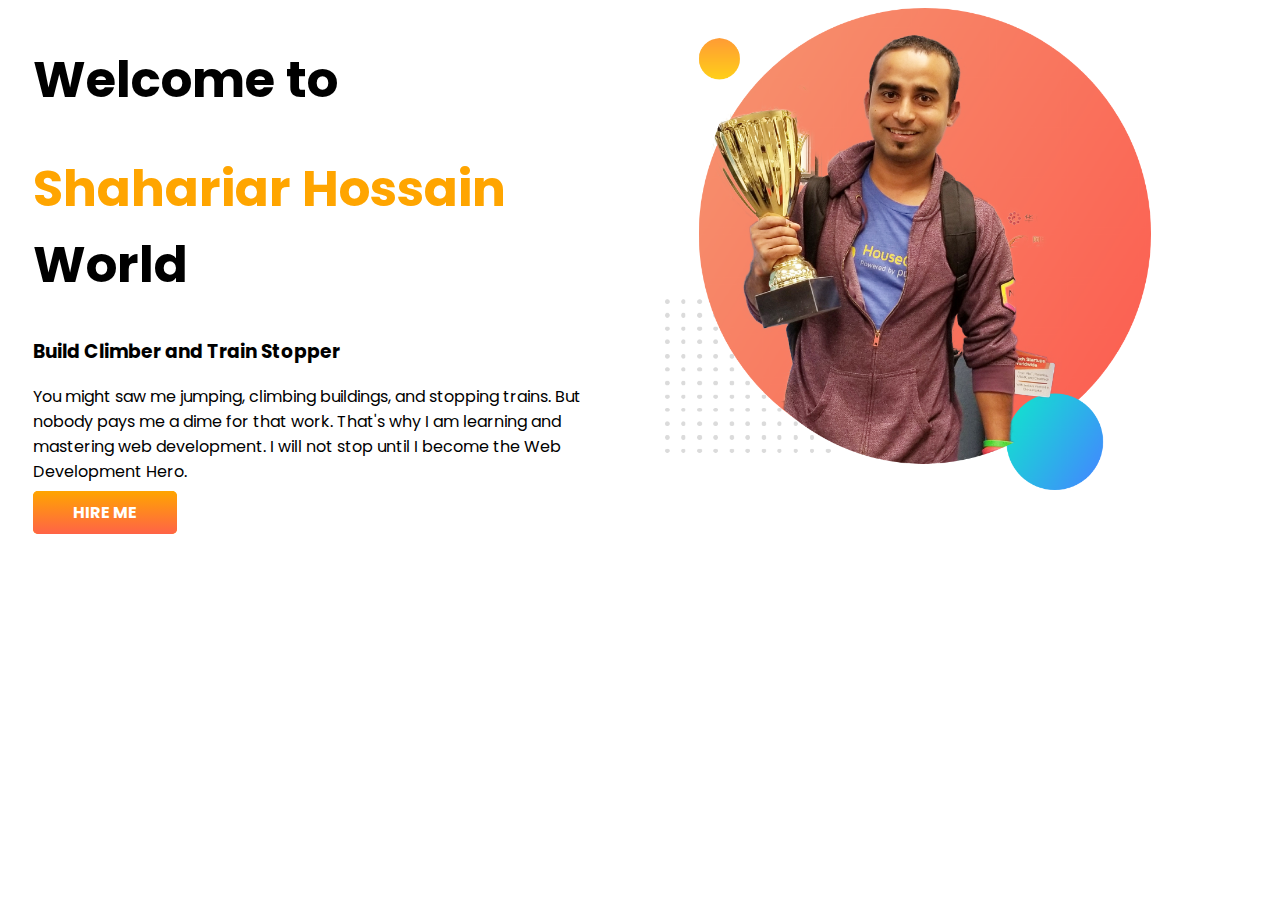
==== developer-portfolio/index.html @ 5f80b033 "complete header section" ====
<!DOCTYPE html>
<html lang="en">
  <head>
    <meta charset="UTF-8" />
    <meta http-equiv="X-UA-Compatible" content="IE=edge" />
    <meta name="viewport" content="width=device-width, initial-scale=1.0" />
    <title>Rakib's Portfolio</title>
    <link rel="preconnect" href="https://fonts.googleapis.com" />
    <link rel="preconnect" href="https://fonts.gstatic.com" crossorigin />
    <link
      href="https://fonts.googleapis.com/css2?family=Poppins:ital,wght@0,100;0,200;0,300;0,400;0,500;0,600;0,700;0,800;0,900;1,100;1,200;1,300;1,400;1,500;1,600;1,700;1,800;1,900&display=swap"
      rel="stylesheet"
    />
    <link rel="stylesheet" href="style.css" />
  </head>
  <body>
    <section>
      <div class="half-width">
        <h1>Welcome to</h1>
        <h1><span class="orange-color">Shahariar Hossain</span> World</h1>
        <h3>Build Climber and Train Stopper</h3>
        <p>
          You might saw me jumping, climbing buildings, and stopping trains. But
          nobody pays me a dime for that work. That's why I am learning and
          mastering web development. I will not stop until I become the Web
          Development Hero.
        </p>
        <a class="link-button" href="https://www.linkedin.com/in/imTheRakib" target="_blank"
          >HIRE ME</a
        >
      </div>
      <div class="half-width">
        <img src="images/jhankar.png" alt="" />
      </div>
    </section>
  </body>
</html>
---- developer-portfolio/style.css ----
body{
    font-family: 'Poppins', sans-serif;
}
h1{
    font-size: 50px;
}
.orange-color{
    color: orange;
}
section{
    display: flex;
}
.half-width{
    width: 50%;
    padding-left: 2%;
}
.half-width img{
    width: 80%;
}
.link-button{
    text-decoration: none;
    background-color: orange;
    padding: 10px 40px;
    border-radius: 5px;
    background-image: linear-gradient(orange, tomato);
    color: white;
    font-weight: 700;
}
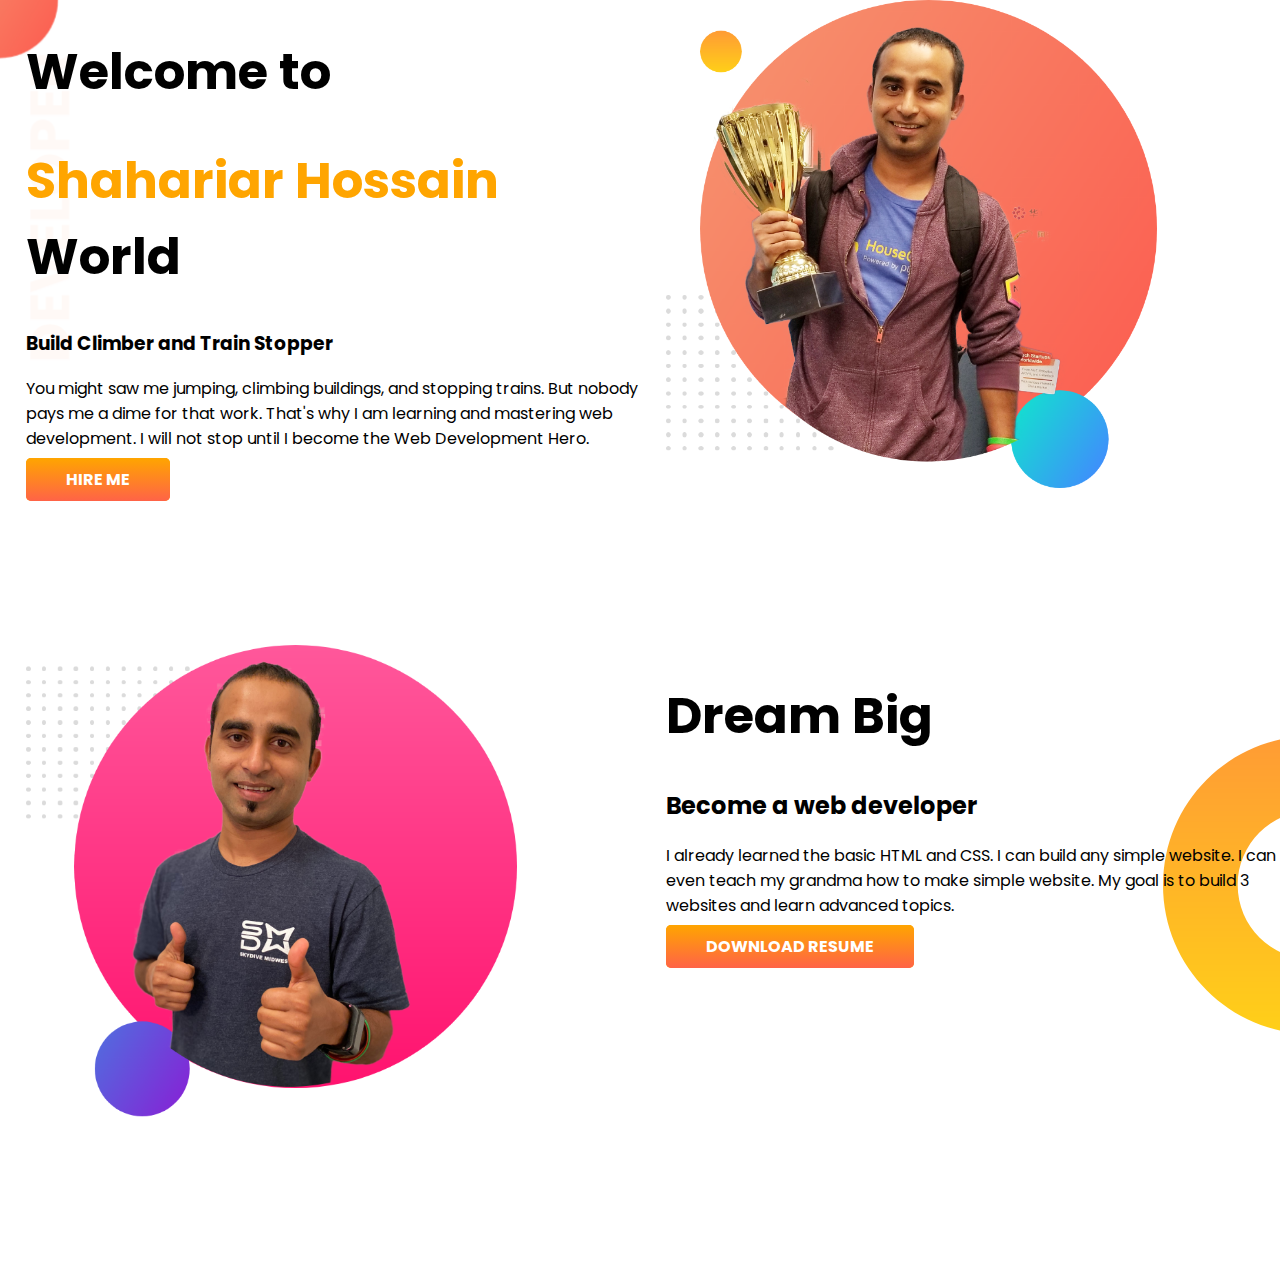
==== commit 84f38ae6: "Section 2 added" ====
--- a/developer-portfolio/index.html
+++ b/developer-portfolio/index.html
@@ -14,7 +14,7 @@
     <link rel="stylesheet" href="style.css" />
   </head>
   <body>
-    <section>
+    <section class="top-banner">
       <div class="half-width">
         <h1>Welcome to</h1>
         <h1><span class="orange-color">Shahariar Hossain</span> World</h1>
@@ -33,5 +33,16 @@
         <img src="images/jhankar.png" alt="" />
       </div>
     </section>
+    <section class="dream-big">
+      <div class="half-width">
+        <img src="images/jhankar2.png" alt="">
+      </div>
+      <div class="half-width">
+        <h1>Dream Big</h1>
+        <h2>Become a web developer</h2>
+        <p>I already learned the basic HTML and CSS. I can build any simple website. I can even teach my grandma how to make simple website. My goal is to build 3 websites and learn advanced topics.</p>
+        <a href="" target="_blank" class="link-button">DOWNLOAD RESUME</a>
+      </div>
+    </section>
   </body>
 </html>
--- a/developer-portfolio/style.css
+++ b/developer-portfolio/style.css
@@ -1,5 +1,6 @@
 body{
     font-family: 'Poppins', sans-serif;
+    margin: 0;
 }
 h1{
     font-size: 50px;
@@ -9,6 +10,7 @@
 }
 section{
     display: flex;
+    margin-bottom: 150px;
 }
 .half-width{
     width: 50%;
@@ -25,4 +27,13 @@
     background-image: linear-gradient(orange, tomato);
     color: white;
     font-weight: 700;
+}
+.top-banner{
+    background-image: url(images/top-banner.png);
+    background-repeat: no-repeat;
+}
+.dream-big{
+    background-image: url(images/dream-bg.png);
+    background-repeat: no-repeat;
+    background-position: right;
 }